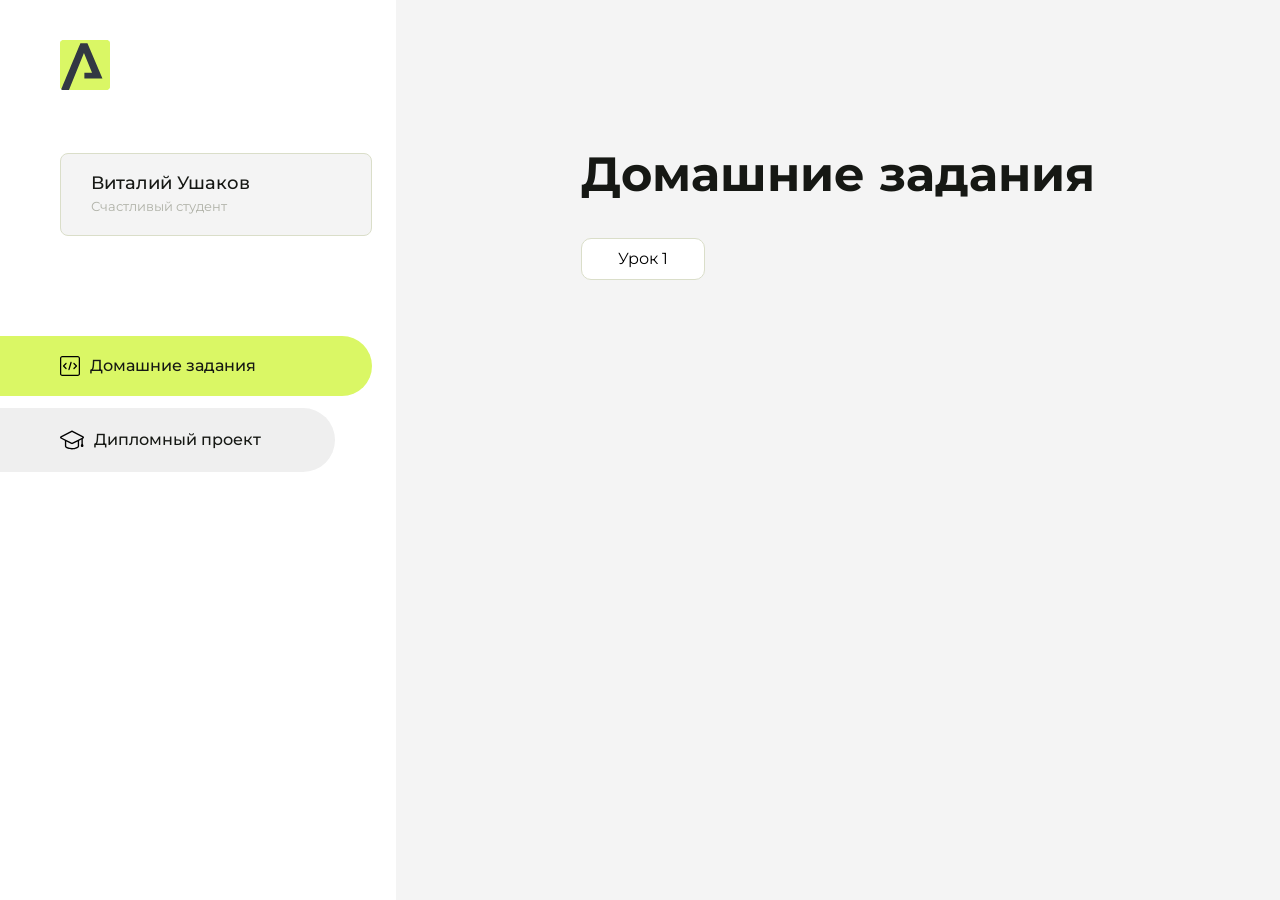
==== index.html @ 77ac42a4 "commit" ====
<!DOCTYPE html>
<html lang="en">
<head>
    <meta charset="UTF-8">
    <meta name="viewport" content="width=device-width, initial-scale=1.0">
    <title>Домашняя работа</title>
    <link rel="shortcut icon" href="src/logo.ico" type="image/x-icon">
    <link rel="preconnect" href="https://fonts.googleapis.com">
    <link rel="preconnect" href="https://fonts.gstatic.com" crossorigin>
    <link href="https://fonts.googleapis.com/css2?family=Montserrat:wght@400;500;700&family=Rubik:wght@500&display=swap"
          rel="stylesheet">
    <link rel="stylesheet" href="src/style.css">
</head>
<body id="body">
<div class="overlay" id="overlay"></div>
<div class="layout">
    <div class="burger" id="burger">
        <svg viewBox="0 0 24 24" fill="none" xmlns="http://www.w3.org/2000/svg">
            <g id="SVGRepo_bgCarrier" stroke-width="0"></g>
            <g id="SVGRepo_tracerCarrier" stroke-linecap="round" stroke-linejoin="round"></g>
            <g id="SVGRepo_iconCarrier">
                <path d="M4 18L20 18" stroke="#DAF765" stroke-width="2" stroke-linecap="round"></path>
                <path d="M4 12L20 12" stroke="#DAF765" stroke-width="2" stroke-linecap="round"></path>
                <path d="M4 6L20 6" stroke="#DAF765" stroke-width="2" stroke-linecap="round"></path>
            </g>
        </svg>
    </div>
    <aside class="sidebar" id="sidebar">
        <div class="sidebar__inner">
            <div class="logo">
                <svg width="50" height="50" viewBox="0 0 50 50" fill="none" xmlns="http://www.w3.org/2000/svg">
                    <g clip-path="url(#clip0_513_74730)">
                        <path d="M46.17 -0.257004H3.83C1.57281 -0.257004 -0.257 1.57281 -0.257 3.83V46.17C-0.257 48.4272 1.57281 50.257 3.83 50.257H46.17C48.4272 50.257 50.257 48.4272 50.257 46.17V3.83C50.257 1.57281 48.4272 -0.257004 46.17 -0.257004Z"
                              fill="#DAF765"/>
                        <path d="M24.375 38.4H42.461L27.441 3.1585H20.4355C20.4355 3.1585 6.7895 35.881 1.1945 49.294C2.015 50.0275 3.0945 50.257 3.6945 50.257H8.8445L23.954 13.07L32.0465 32.8285H24.375V38.4Z"
                              fill="#323843"/>
                    </g>
                    <defs>
                        <clipPath id="clip0_513_74730">
                            <rect width="50" height="50" fill="white"/>
                        </clipPath>
                    </defs>
                </svg>
            </div>
            <div class="sidebar__user">
                <div class="sidebar__name">Виталий Ушаков</div>
                <div class="sidebar__text">Счастливый студент</div>
            </div>
            <div class="sidebar__tabs">
                <div class="sidebar__item">
                    <button class="sidebar__button active" id="tasks">
                        <svg xmlns="http://www.w3.org/2000/svg" width="20" height="20" viewBox="0 0 20 20" fill="none">
                            <g clip-path="url(#clip0_704_74543)">
                                <path d="M17.7083 20H2.29167C1.0275 20 0 18.9725 0 17.7083V2.29167C0 1.0275 1.0275 0 2.29167 0H17.7083C18.9725 0 20 1.0275 20 2.29167V17.7083C20 18.9725 18.9725 20 17.7083 20ZM2.29167 1.25C1.7175 1.25 1.25 1.7175 1.25 2.29167V17.7083C1.25 18.2825 1.7175 18.75 2.29167 18.75H17.7083C18.2825 18.75 18.75 18.2825 18.75 17.7083V2.29167C18.75 1.7175 18.2825 1.25 17.7083 1.25H2.29167Z"
                                      fill="black"/>
                                <path d="M6.04167 13.125C5.88167 13.125 5.72167 13.0642 5.6 12.9417L3.1 10.4417C2.85583 10.1975 2.85583 9.80167 3.1 9.5575L5.6 7.0575C5.84417 6.81333 6.24 6.81333 6.48417 7.0575C6.72833 7.30167 6.72833 7.6975 6.48417 7.94167L4.42583 10L6.48417 12.0583C6.72833 12.3025 6.72833 12.6983 6.48417 12.9425C6.36167 13.0642 6.20167 13.125 6.04167 13.125Z"
                                      fill="black"/>
                                <path d="M8.95833 14.1667C8.9 14.1667 8.84 14.1583 8.78167 14.1417C8.45083 14.0442 8.26083 13.6967 8.35833 13.3658L10.4417 6.28251C10.5392 5.95084 10.8892 5.76417 11.2175 5.85917C11.5483 5.95667 11.7383 6.30417 11.6408 6.63501L9.5575 13.7183C9.47833 13.9908 9.22833 14.1667 8.95833 14.1667Z"
                                      fill="black"/>
                                <path d="M13.9583 13.125C13.7983 13.125 13.6383 13.0642 13.5167 12.9417C13.2725 12.6975 13.2725 12.3017 13.5167 12.0575L15.575 9.99916L13.5167 7.94083C13.2725 7.69666 13.2725 7.30083 13.5167 7.05666C13.7608 6.81249 14.1567 6.81249 14.4008 7.05666L16.9008 9.55666C17.145 9.80083 17.145 10.1967 16.9008 10.4408L14.4008 12.9408C14.2783 13.0642 14.1183 13.125 13.9583 13.125Z"
                                      fill="black"/>
                            </g>
                            <defs>
                                <clipPath id="clip0_704_74543">
                                    <rect width="20" height="20" fill="white"/>
                                </clipPath>
                            </defs>
                        </svg>
                        <span>Домашние задания</span></button>
                </div>
                <div class="sidebar__item">
                    <button class="sidebar__button" id="diplom">
                        <svg xmlns="http://www.w3.org/2000/svg" width="24" height="24" viewBox="0 0 24 24" fill="none">
                            <g clip-path="url(#clip0_704_74553)">
                                <path d="M23.2628 10.5971C23.7176 10.365 24 9.90375 24 9.39337C24 8.883 23.7176 8.42175 23.2628 8.18962L12.6135 2.75362C12.2291 2.55824 11.7705 2.55787 11.3854 2.75399L0.736875 8.19C0.282375 8.42175 0 8.883 0 9.39337C0 9.90375 0.282375 10.365 0.736875 10.5971L4.89038 12.7177V18.2074C4.89038 19.8154 8.412 21.393 12 21.393C15.5884 21.393 19.1096 19.815 19.1096 18.2074V12.7174L21.4609 11.517V15.8017L20.901 17.2305C20.7409 17.6389 20.7934 18.0994 21.0405 18.4616C21.2876 18.8246 21.6979 19.041 22.1366 19.041C22.5754 19.041 22.9852 18.8246 23.2324 18.462C23.4795 18.099 23.532 17.6385 23.3719 17.2301L22.8124 15.8021V10.827L23.2628 10.5971ZM17.7623 18.1721C17.6198 18.6375 15.3491 20.0419 12 20.0419C8.65088 20.0419 6.38025 18.6375 6.2415 18.2074V12.3037L6.23887 12.3019C6.23812 12.057 6.1065 11.8207 5.87325 11.7019L1.3515 9.39337L12 3.95737L22.6489 9.39337L12 14.8294L5.87325 11.7019C5.54063 11.5331 4.6695 11.6674 4.5 12C4.33012 12.3322 4.55813 12.5479 4.89038 12.7177L11.3857 16.0331C11.5781 16.1314 11.7889 16.1805 12 16.1805C12.2107 16.1805 12.4222 16.1314 12.6146 16.0331L17.7593 13.407L17.7623 18.1721Z"
                                      fill="black"/>
                            </g>
                            <defs>
                                <clipPath id="clip0_704_74553">
                                    <rect width="24" height="24" fill="white"/>
                                </clipPath>
                            </defs>
                        </svg>
                        <span>Дипломный проект</span></button>
                </div>
            </div>
        </div>

    </aside>
    <div class="content">
        <div class="container">
            <div class="content__block" id="tasksBlock">
                <div class="content__title">Домашние задания</div>
                <ul class="content__list">
                    <li class="content__list-item">
                        <a href="lesson1/index.html">Урок 1</a>
                    </li>
                </ul>
            </div>
            <div class="content__block hidden" id="diplomBlock">
                <div class="content__title">Дипломный проект</div>
                <div class="content__list-diplom">
                    <a href="ПАПКА-С-НОМЕРОМ-УРОКА">Ссылка на ДЗ</a>
                </div>
                <div class="content__decor">
                    <div class="content__decor-text">Давай проверим, чему ты научился!</div>
                    <div class="content__decor-img">
                        <img src="src/decor.png" alt="decor">
                    </div>
                </div>
            </div>
        </div>
    </div>
</div>
<script src="src/index.js"></script>
</body>
</html>
---- src/style.css ----
*{padding: 0;margin: 0;border: 0;}
*,*:before,*:after{-webkit-box-sizing: border-box;box-sizing: border-box;}
:focus,:active{outline: none;}
a:focus,a:active{outline: none;}
nav,footer,header,aside{display: block;}
html,body{
    height:100%;width:100%;
    font-size:100%;line-height:1;-ms-text-size-adjust:100%;-moz-text-size-adjust:100%;-webkit-text-size-adjust:100%;}
input,button,textarea{font-family:inherit;}
input::-ms-clear{display: none;}
button{cursor: pointer;}
button::-moz-focus-inner{padding:0;border:0;}
a,a:visited{text-decoration: none;}
a:hover{text-decoration: none;}
ul li{list-style: none;}
img{vertical-align: top;}
h1,h2,h3,h4,h5,h6{font-size:inherit;font-weight: inherit;}
a{color:inherit;}



body {
    font-family: "Montserrat",SansSerif;
    color: black;
}

body.overflow {
    overflow: hidden;
}



.layout {
    display: -webkit-box;
    display: -ms-flexbox;
    display: flex;
    min-height: 100vh;
}

.sidebar {
    padding: 40px 24px 40px 0;
    -ms-flex-negative: 0;
    flex-shrink: 0;
    background-color: white;
}



.content {
    -webkit-box-flex: 1;
    -ms-flex-positive: 1;
    flex-grow: 1;
    background-color: #F4F4F4;
}

.container {
    display: -webkit-box;
    display: -ms-flexbox;
    display: flex;
    -webkit-box-orient: vertical;
    -webkit-box-direction: normal;
    -ms-flex-direction: column;
    flex-direction: column;
    -webkit-box-pack: center;
    -ms-flex-pack: center;
    justify-content: center;
    -webkit-box-align: center;
    -ms-flex-align: center;
    align-items: center;
    padding: 150px 60px 80px 60px;
}


.logo {
    margin-left: 60px;
    margin-bottom: 60px;
}

.sidebar__user {
    background-color: #F4F4F4;
    padding: 20px 30px;
    margin-left: 60px;
    margin-bottom: 100px;
    border-radius: 8px;
    border: 1px solid #DADEC9;
}

.sidebar__name {
    color:#161814;
    font-size: 18px;
    font-weight: 500;
    margin-bottom: 6px;
}

.sidebar__text {
    color: #AFB1A7;
    font-size: 13px;
    font-weight: 400;
    line-height: 130%; /* 16.9px */
}

.sidebar__item {
    width: 372px;
}

.sidebar__button {
    display: -webkit-box;
    display: -ms-flexbox;
    display: flex;
    -webkit-box-align: center;
    -ms-flex-align: center;
    align-items: center;
    gap: 10px;
    padding: 20px 60px;
    margin-bottom: 12px;
    border-radius: 0px 100px 100px 0px;
    -webkit-transition: all .5s;
    -o-transition: all .5s;
    transition: all .5s;
    cursor: pointer;
    width: 90%;
    color:#161814;
    font-size: 16px;
    font-weight: 500;
}

.sidebar__button.active , .sidebar__button:hover {
    width: 100%;
    background-color: #DAF765;
}


.content__title {
    color: #161814;
    font-size: 48px;
    font-weight: 700;
    margin-bottom: 40px;
}

.content__list {
    display: -webkit-box;
    display: -ms-flexbox;
    display: flex;
    -webkit-box-align: center;
    -ms-flex-align: center;
    align-items: center;
    -ms-flex-wrap: wrap;
    flex-wrap: wrap;
    gap: 20px;
}



.content__list-item  {
    cursor: pointer;
    padding: 12px 18px;
    background-color: #fff;
    border-radius: 10px;
    border: 1px solid #DADEC9;
    -webkit-transition: all .3s;
    -o-transition: all .3s;
    transition: all .3s;
}

.content__list-item:hover,.content__list-diplom:hover {
    background-color: #AFB1A7;
}

li a {
    padding: 12px 18px;

}


.content__list-diplom {
    -webkit-transition: all .3s;
    -o-transition: all .3s;
    transition: all .3s;
    display: inline-block;
    padding: 12px 18px;
    background-color: #fff;
    border-radius: 10px;
    border: 1px solid #DADEC9;
}

.content__decor {
    display: -webkit-box;
    display: -ms-flexbox;
    display: flex;
    -webkit-box-align: center;
    -ms-flex-align: center;
    align-items: center;
}

.content__decor-text {
    color:#BEDD44;
    font-size: 36px;
    font-weight: 700;
    line-height: 110%; /* 39.6px */
}

.content__block {
    max-width: 1200px;
}

.content__block.hidden {
    display: none;
}

.content__decor-img img{
    width: 100%;
}

.burger {
    display: none;
    padding: 5px;
    position: fixed;
    top: 3%;
    right: 7%;
    width: 40px;
    height: 40px;
    background-color: #161814;
    border-radius: 50%;
    z-index: 10;
    border: 1px solid #DAF765;
}

@media (max-width: 768px) {
    .burger {
        display: block;
    }

    .sidebar {
        -webkit-transition: all .3s;
        -o-transition: all .3s;
        transition: all .3s;
        -webkit-transform: translateX(-100%);
        -ms-transform: translateX(-100%);
        transform: translateX(-100%);
        position: fixed;
        top: 0;
        left: 0;
        bottom: 0;
        z-index: 5;
    }

    .sidebar.show {
        -webkit-transform: translateX(0%);
        -ms-transform: translateX(0%);
        transform: translateX(0%);
    }

    .overlay {
        opacity: 0;
        pointer-events: none;
        -webkit-transition: all .3s;
        -o-transition: all .3s;
        transition: all .3s;
        position: absolute;
        top: 0;
        right: 0;
        left: 0;
        bottom: 0;
        z-index: 3;
        background-color: #000000e0;
    }

    .overlay.show {
        opacity: 1;
        pointer-events: all;
    }

    .container {
        padding: 40px 20px;
        min-height: 100%;
    }

    .content__decor {
        margin-top: 20px;
        -webkit-box-orient: vertical;
        -webkit-box-direction: normal;
        -ms-flex-direction: column;
        flex-direction: column;
    }
}

@media (max-width: 400px) {
    .sidebar__user {
        margin-left: 0;
    }
}
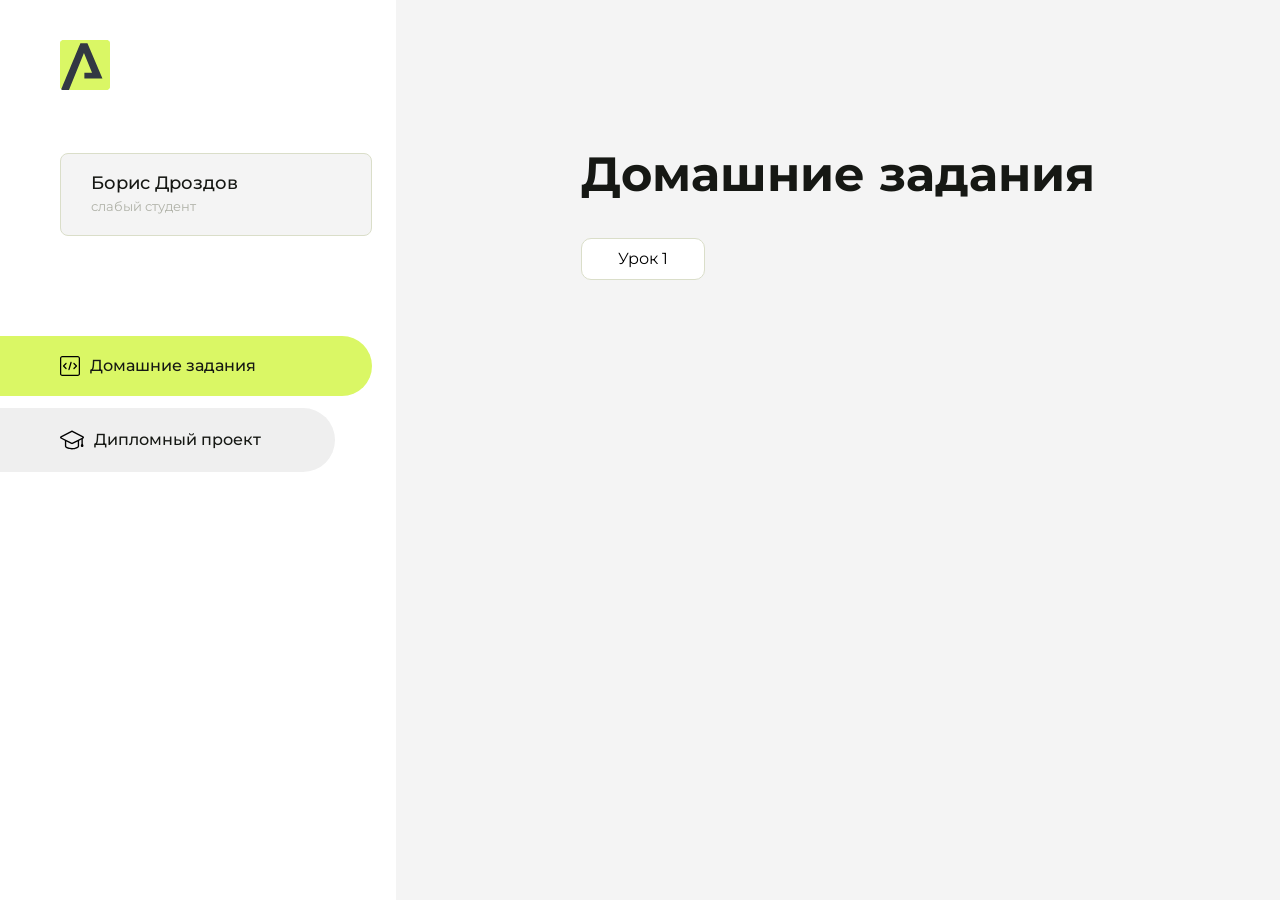
==== commit 3ab02a3f: "Update index.html" ====
--- a/index.html
+++ b/index.html
@@ -43,8 +43,8 @@
                 </svg>
             </div>
             <div class="sidebar__user">
-                <div class="sidebar__name">Виталий Ушаков</div>
-                <div class="sidebar__text">Счастливый студент</div>
+                <div class="sidebar__name">Борис Дроздов</div>
+                <div class="sidebar__text">слабый студент</div>
             </div>
             <div class="sidebar__tabs">
                 <div class="sidebar__item">
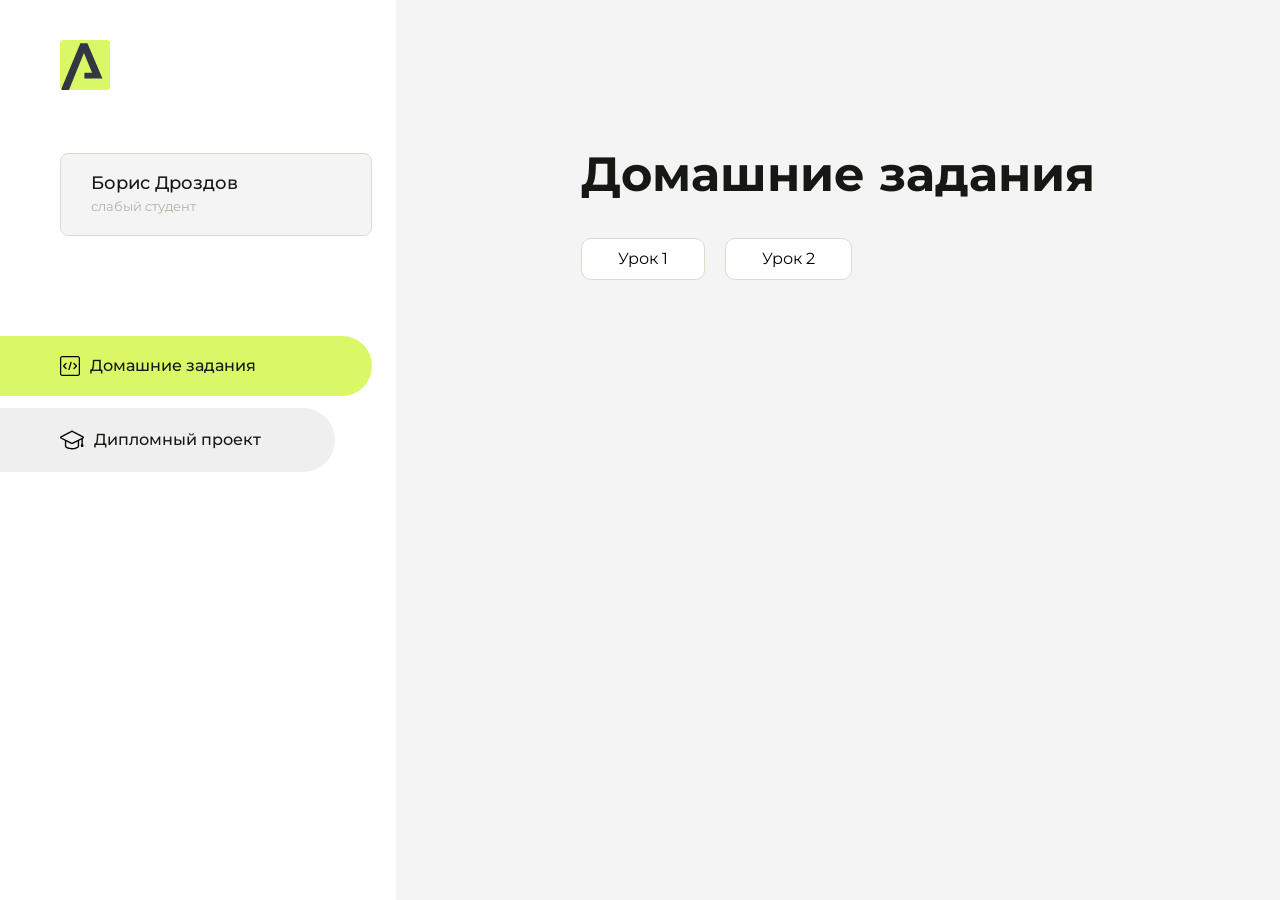
==== commit 17aae51a: "Update index.html" ====
--- a/index.html
+++ b/index.html
@@ -93,7 +93,10 @@
                 <div class="content__title">Домашние задания</div>
                 <ul class="content__list">
                     <li class="content__list-item">
-                        <a href="lesson1/index.html">Урок 1</a>
+                        <a href="hello.arkenru/index.html">Урок 1</a>
+                    </li>
+                    <li class="content__list-item">
+                        <a href="hello.arkenru/index.html">Урок 2</a>
                     </li>
                 </ul>
             </div>
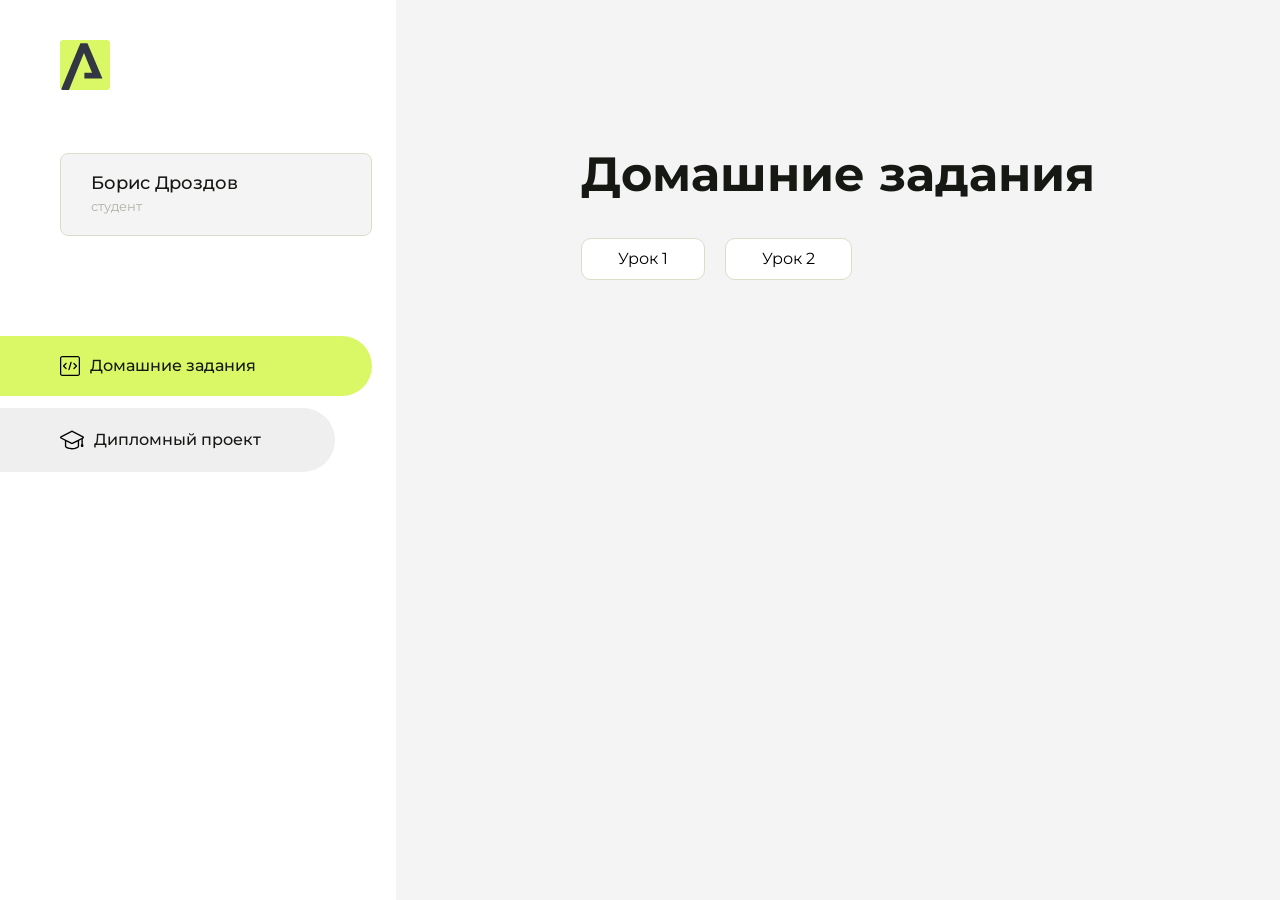
==== commit 63a9644b: "Update index.html" ====
--- a/index.html
+++ b/index.html
@@ -44,7 +44,7 @@
             </div>
             <div class="sidebar__user">
                 <div class="sidebar__name">Борис Дроздов</div>
-                <div class="sidebar__text">слабый студент</div>
+                <div class="sidebar__text"> студент</div>
             </div>
             <div class="sidebar__tabs">
                 <div class="sidebar__item">
@@ -96,7 +96,7 @@
                         <a href="hello.arkenru/index.html">Урок 1</a>
                     </li>
                     <li class="content__list-item">
-                        <a href="hello.arkenru/index.html">Урок 2</a>
+                        <a href="lesson2/index.html">Урок 2</a>
                     </li>
                 </ul>
             </div>
